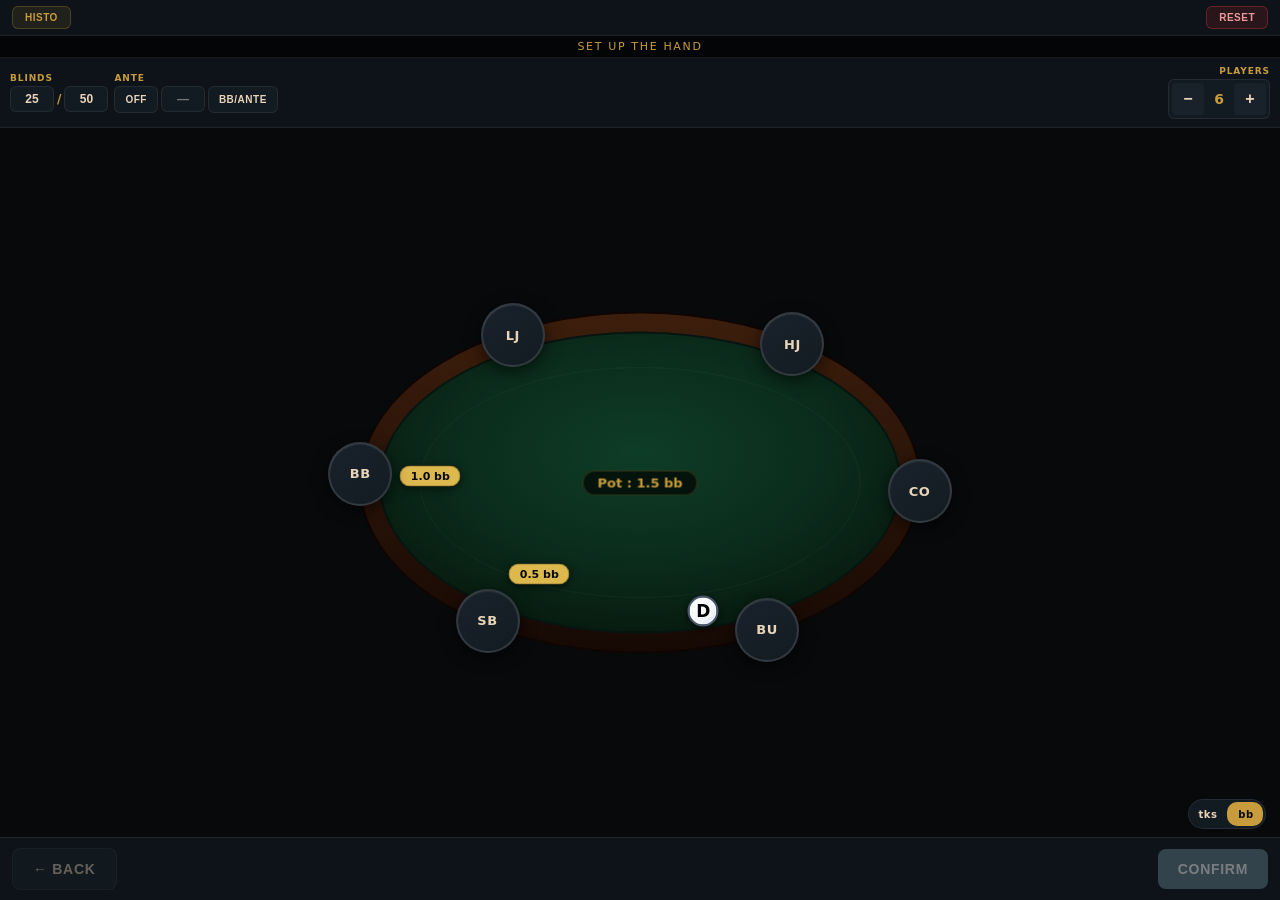
==== branches/dev-franck/index.html @ e8d6fadc "deploy: 389a6fb382a354440c0e75bbd21fff588b2b6031" ====
<!DOCTYPE html>
<html lang="fr">
<head>
<meta charset="UTF-8">
<meta name="viewport" content="width=device-width, initial-scale=1.0, maximum-scale=1.0, user-scalable=no">
<title>Poker Tracker V10.2</title>
<meta name="description" content="Poker Tracker — outil léger pour suivre une main de poker en direct (blinds, antes, actions, showdown).">
<meta name="theme-color" content="#07090b">
<link rel="stylesheet" href="assets/css/main.css">
<link rel="stylesheet" href="assets/css/layout.css">
<link rel="stylesheet" href="assets/css/buttons.css">
<link rel="stylesheet" href="assets/css/card.css">
<link rel="stylesheet" href="assets/css/form.css">
<link rel="stylesheet" href="assets/css/utils.css">
<link rel="stylesheet" href="assets/css/history.css">
</head>
<body>
<div id="app">
  <div class="top-bar">
    <button class="history-btn" id="history-btn">Histo</button>
    <button class="reset-btn" id="reset-btn">Reset</button>
  </div>

  <div class="step-indicator" id="step-indicator">Étape 1 — Configurer la table</div>

  <header class="header">
    <div class="header-left">
      <div class="blinds-block">
        <span class="label">Blinds</span>
        <div class="blinds-inputs">
          <input type="number" inputmode="numeric" class="blind-input" id="sb-input" value="25" min="0" aria-label="">
          <span class="slash">/</span>
          <input type="number" inputmode="numeric" class="blind-input" id="bb-input" value="50" min="1" aria-label="">
        </div>
      </div>
      <div class="ante-block">
        <span class="label">Ante</span>
        <div class="ante-inputs">
          <button class="toggle-pill" id="ante-toggle">OFF</button>
          <input type="number" inputmode="numeric" class="ante-input" id="ante-input" value="" placeholder="—" disabled aria-label="">
          <button class="toggle-pill" id="bbante-toggle">BB/Ante</button>
        </div>
      </div>
    </div>
    <div class="players-block">
      <span class="label">Players</span>
      <div class="player-count-control">
        <button class="pc-btn" id="pc-minus">−</button>
        <span class="pc-value" id="pc-value">6</span>
        <button class="pc-btn" id="pc-plus">+</button>
      </div>
    </div>
  </header>

  <div class="table-area" id="table-area">
    <svg class="table-svg" id="table-svg" viewBox="0 0 600 400" preserveAspectRatio="xMidYMid meet">
      <defs>
        <radialGradient id="feltGrad" cx="50%" cy="40%" r="60%">
          <stop offset="0%" stop-color="#0e3d26"/>
          <stop offset="60%" stop-color="#0b2c1c"/>
          <stop offset="100%" stop-color="#071c10"/>
        </radialGradient>
        <linearGradient id="railGrad" x1="0%" y1="0%" x2="0%" y2="100%">
          <stop offset="0%" stop-color="#3d1e0c"/>
          <stop offset="100%" stop-color="#160904"/>
        </linearGradient>
      </defs>
      <ellipse cx="300" cy="200" rx="280" ry="170" fill="url(#railGrad)" stroke="#0f0503" stroke-width="2"/>
      <ellipse cx="300" cy="200" rx="260" ry="150" fill="url(#feltGrad)" stroke="#061510" stroke-width="2"/>
      <ellipse cx="300" cy="200" rx="220" ry="115" fill="none" stroke="rgba(255,255,255,0.035)" stroke-width="1"/>
    </svg>
    <div id="seats-container"></div>
    <div class="center-info" id="center-info">
      <div class="pot-display" id="pot-display">Pot : 0</div>
      <div class="ante-display" id="ante-display" style="display:none;"></div>
      <div class="winner-display" id="winner-display" style="display:none;"></div>
      <div class="board" id="board" style="display:none;"></div>
    </div>
    <div id="action-panel-root"></div>

    <div class="unit-switch-wrap">
      <div class="unit-switch" id="unit-switch">
        <div class="unit-switch-thumb"></div>
        <div class="unit-switch-labels">
          <span>Tks</span>
          <span>bb</span>
        </div>
      </div>
    </div>
  </div>

  <div class="bottom-bar">
    <button class="btn btn-back-bottom" id="back-btn">← Retour</button>
    <button class="btn btn-primary" id="validate-setup-btn" disabled>Valider</button>
  </div>
</div>

<div id="modal-root"></div>

<script type="module" src="assets/js/main.js"></script>
</body>
</html>
---- branches/dev-franck/assets/css/main.css ----
/* main.css — Design system : tokens, reset, base */

* { box-sizing: border-box; margin: 0; padding: 0; -webkit-tap-highlight-color: transparent; }

:root {
  /* ── Palette ── */
  --gold:        #c89c3c;
  --gold-hi:     #ddb84e;
  --gold-bg:     rgba(200,156,60,0.11);
  --gold-border: rgba(200,156,60,0.26);
  --cream:       #e8d4b8;
  --ink:         #07090b;

  /* ── Surfaces (du plus sombre au plus clair) ── */
  --s0: #07090b;
  --s1: #0d1318;
  --s2: #131b22;
  --s3: #19222b;
  --s4: #1f2a34;

  /* ── Bordures ── */
  --b:  rgba(255,255,255,0.07);
  --bm: rgba(255,255,255,0.12);

  /* ── Tapis & rail ── */
  --felt-dark:  #071c10;
  --felt-mid:   #0b2c1c;
  --felt-light: #0e3d26;
  --rail:       #160904;
  --rail-light: #261208;

  /* ── Actions ── */
  --fold:  #d32f2f;
  --call:  #1565c0;
  --check: #2e7d32;
  --raise: #e65100;
  --allin: #b71c1c;

  /* ── Status ── */
  --win:  #43a047;
  --tie:  #fb8c00;
  --grey: #607d8b;

  /* ── Compat legacy ── */
  --red:        #d32f2f;
  --green:      #43a047;
  --yellow:     #fb8c00;
  --blue:       #1565c0;
  --blue-dark:  #1565c0;
}

html, body {
  height: 100%; width: 100%; overflow: hidden;
  font-family: -apple-system, BlinkMacSystemFont, "SF Pro Display", "Segoe UI", system-ui, sans-serif;
  background: var(--s0); color: var(--cream);
  user-select: none; -webkit-user-select: none;
}

#app {
  width: 100vw;
  height: 100vh;
  height: 100dvh;
  display: flex; flex-direction: column;
  background: var(--s0);
  position: relative;
}
---- branches/dev-franck/assets/css/layout.css ----
/* layout.css — Structure globale : header, table, sièges, pot, barre du bas */

/* ---------- STEP INDICATOR ---------- */
.step-indicator {
  text-align: center; font-size: 11px; color: var(--gold);
  text-transform: uppercase; letter-spacing: 0.15em;
  padding: 4px; background: rgba(0,0,0,0.4);
  border-bottom: 1px solid var(--b);
}

/* ---------- HEADER ---------- */
.header {
  display: flex; justify-content: space-between; align-items: center;
  padding: 8px 10px; gap: 6px;
  background: var(--s1);
  border-bottom: 1px solid var(--b); z-index: 10;
  flex-wrap: wrap;
}
.header-left {
  display: flex; align-items: center; gap: 6px;
  flex-wrap: wrap;
}
.blinds-block { display: flex; flex-direction: column; gap: 3px; }
.ante-block { display: flex; flex-direction: column; gap: 3px; }
.label {
  font-size: 9px; text-transform: uppercase; letter-spacing: 0.1em;
  color: var(--gold); font-weight: 600;
}
.blinds-inputs, .ante-inputs { display: flex; align-items: center; gap: 3px; }

.players-block { display: flex; flex-direction: column; gap: 3px; align-items: flex-end; }

@media (max-width: 430px) {
  .header { padding: 5px 8px; gap: 5px; flex-wrap: nowrap; }
  .header-left { gap: 5px; flex-wrap: nowrap; }
  .header .label { display: none; }
  .blinds-block, .ante-block, .players-block { gap: 0; }
  .blind-input, .ante-input { width: 36px; padding: 4px 2px; font-size: 11px; }
  .blinds-inputs, .ante-inputs { gap: 2px; }
  .toggle-pill { padding: 5px 5px; font-size: 9px; }
  .pc-btn { width: 28px; height: 28px; font-size: 14px; }
}
.player-count-control {
  display: flex; align-items: center; gap: 5px;
  background: var(--s2); border: 1px solid var(--b); border-radius: 6px; padding: 3px;
}
.pc-value { min-width: 20px; text-align: center; font-size: 14px; font-weight: 700; color: var(--gold); }

/* ---------- TABLE AREA ---------- */
.table-area {
  flex: 1; min-height: 0; position: relative;
  display: flex; align-items: center; justify-content: center;
  padding: 10px; overflow: hidden;
}
.table-svg { width: 100%; height: 100%; max-width: 600px; }

/* ---------- SIÈGES ---------- */
.seat {
  position: absolute; width: 64px; height: 64px;
  border-radius: 50%;
  background: linear-gradient(145deg, var(--s3) 0%, var(--s2) 100%);
  border: 2px solid var(--bm);
  display: flex; flex-direction: column; align-items: center; justify-content: center;
  color: var(--cream); font-size: 14px; font-weight: 800;
  cursor: pointer;
  transition: left 0.5s cubic-bezier(0.4,0,0.2,1), top 0.5s cubic-bezier(0.4,0,0.2,1),
              transform 0.3s cubic-bezier(0.4,0,0.2,1), background 0.3s, border-color 0.3s, box-shadow 0.3s;
  transform: translate(-50%, -50%);
  box-shadow: 0 4px 16px rgba(0,0,0,0.6), inset 0 1px 0 rgba(255,255,255,0.06);
  z-index: 2;
}
.seat-pos { font-size: 13px; letter-spacing: 0.05em; line-height: 1; }
.seat-stack { font-size: 9px; color: var(--gold); font-weight: 600; margin-top: 2px; line-height: 1; }
.seat-handvalue {
  position: absolute; bottom: -22px; left: 50%;
  transform: translateX(-50%);
  font-size: 9px; font-weight: 700; color: var(--cream);
  background: rgba(0,0,0,0.85); padding: 2px 6px; border-radius: 4px;
  white-space: nowrap; text-transform: uppercase; letter-spacing: 0.05em;
}

/* Chip de mise devant le siège */
.seat-bet-chip {
  position: absolute;
  font-size: 11px; font-weight: 800; color: var(--ink);
  background: var(--gold); padding: 3px 10px; border-radius: 12px;
  white-space: nowrap; box-shadow: 0 2px 8px rgba(0,0,0,0.6);
  transform: translate(-50%, -50%); border: 1px solid rgba(0,0,0,0.3);
}
.seat-bet-chip.is-blind { background: var(--gold-hi); }

.dealer-btn {
  position: absolute;
  width: 31px; height: 31px; border-radius: 50%;
  background: radial-gradient(circle at 30% 30%, #ffffff 0%, #f1f5f9 60%, #cbd5e1 100%);
  color: #000000; font-size: 17px; font-weight: 900;
  display: flex; align-items: center; justify-content: center;
  border: 2px solid #475569;
  box-shadow: 0 2px 6px rgba(0,0,0,0.7), inset 0 0 0 1px rgba(255,255,255,0.6);
  transform: translate(-50%, -50%); z-index: 3;
  pointer-events: none; letter-spacing: 0;
}

.seat-cards {
  position: absolute; top: -26px; left: 50%;
  transform: translateX(-50%); display: flex; gap: 3px;
}

/* États des sièges */
.seat.is-hero {
  border-color: var(--gold);
  background: linear-gradient(145deg, rgba(200,156,60,0.28) 0%, rgba(200,156,60,0.12) 100%);
  box-shadow: 0 0 20px rgba(200,156,60,0.45), 0 4px 16px rgba(0,0,0,0.6);
}
.seat.is-active-in-hand {
  border-color: rgba(255,255,255,0.35);
  background: linear-gradient(145deg, rgba(14,61,38,0.7) 0%, rgba(11,44,28,0.6) 100%);
}
.seat.is-folded { opacity: 0.28; filter: grayscale(0.8); }
.seat.is-out { opacity: 0.3; border-style: dashed; }
.seat.is-acting {
  transform: translate(-50%, -50%) scale(1.5); z-index: 6;
  border-color: var(--gold);
  box-shadow: 0 0 28px rgba(200,156,60,0.75);
}
.seat.is-allin {
  border-color: #ef4444;
  background: linear-gradient(145deg, #7f1d1d 0%, #450a0a 100%);
  box-shadow: 0 0 16px rgba(239,68,68,0.55);
}
.seat.is-winner {
  border-color: var(--win);
  background: linear-gradient(145deg, #166534 0%, #14532d 100%);
  transform: translate(-50%, -50%) scale(1.5);
  box-shadow: 0 0 28px rgba(67,160,71,0.7); z-index: 5;
}
.seat.is-tie {
  border-color: var(--tie);
  background: linear-gradient(145deg, #a16207 0%, #713f12 100%);
  transform: translate(-50%, -50%) scale(1.5);
  box-shadow: 0 0 24px rgba(251,140,0,0.65); z-index: 5;
}
.seat.is-loser {
  border-color: var(--fold);
  background: linear-gradient(145deg, #7f1d1d 0%, #450a0a 100%);
  opacity: 0.8;
}

/* ---------- POT & BOARD ---------- */
.center-info {
  position: absolute; top: 50%; left: 50%;
  transform: translate(-50%, -50%);
  display: flex; flex-direction: column; align-items: center; gap: 6px;
  z-index: 1; pointer-events: none;
}
.pot-display {
  background: rgba(0,0,0,0.65);
  backdrop-filter: blur(12px); -webkit-backdrop-filter: blur(12px);
  border: 1px solid var(--gold-border);
  border-radius: 14px; padding: 4px 14px;
  font-size: 13px; font-weight: 700; color: var(--gold);
  white-space: nowrap; text-align: center;
}
.ante-display {
  background: var(--gold); border: 1px solid rgba(0,0,0,0.3);
  border-radius: 12px; padding: 3px 10px;
  font-size: 11px; font-weight: 800; color: var(--ink);
  white-space: nowrap; text-align: center;
  box-shadow: 0 2px 8px rgba(0,0,0,0.5);
}
.winner-display {
  background: rgba(0,70,25,0.9);
  backdrop-filter: blur(8px); -webkit-backdrop-filter: blur(8px);
  border: 1px solid rgba(67,160,71,0.6);
  border-radius: 10px; padding: 3px 10px;
  font-size: 11px; font-weight: 700; color: #d4f4dd;
  white-space: nowrap; text-align: center; line-height: 1.3;
}
.winner-display.tie {
  background: rgba(100,65,0,0.9); border-color: rgba(251,140,0,0.6); color: #fef3c7;
}
.board { display: flex; gap: 6px; }

/* ---------- ACTION PANEL ---------- */
.action-panel {
  position: absolute;
  background: rgba(7,9,11,0.92);
  backdrop-filter: blur(16px); -webkit-backdrop-filter: blur(16px);
  border: 1.5px solid var(--gold-border);
  border-radius: 14px; padding: 10px; z-index: 8;
  box-shadow: 0 12px 32px rgba(0,0,0,0.75);
  display: flex; flex-direction: column; gap: 6px;
  min-width: 200px; max-width: 240px;
}
.action-panel-info {
  font-size: 11px; color: var(--cream); text-align: center;
  background: var(--gold-bg); border: 1px solid var(--gold-border);
  border-radius: 6px; padding: 5px 6px; line-height: 1.3;
}
.action-panel-info strong { color: var(--gold); }
.action-row-inline { display: grid; grid-template-columns: 1fr 1fr; gap: 5px; }
.action-row-inline.three { grid-template-columns: 1fr 1fr 1fr; }

/* ---------- SWITCH JETONS/BB ---------- */
.unit-switch-wrap {
  position: absolute; bottom: 8px; right: 14px;
  display: flex; align-items: center; gap: 6px; z-index: 5;
}
.unit-switch {
  position: relative; width: 78px; height: 30px;
  background: var(--s2); border: 1px solid var(--b);
  border-radius: 15px; cursor: pointer; overflow: hidden;
}
.unit-switch-thumb {
  position: absolute; top: 2px; left: 2px;
  width: 36px; height: 24px;
  background: var(--gold); border-radius: 10px;
  transition: left 0.25s cubic-bezier(0.4,0,0.2,1);
}
.unit-switch.bb .unit-switch-thumb { left: 38px; }
.unit-switch-labels {
  position: absolute; inset: 0;
  display: flex; align-items: center; justify-content: space-around;
  font-size: 10px; font-weight: 800;
  text-transform: lowercase; letter-spacing: 0.05em;
  pointer-events: none;
}
.unit-switch-labels span {
  width: 36px; text-align: center; color: var(--cream);
  transition: color 0.2s; z-index: 1;
}
.unit-switch:not(.bb) .unit-switch-labels span:first-child { color: var(--ink); }
.unit-switch.bb .unit-switch-labels span:last-child { color: var(--ink); }

/* ---------- BARRE DU HAUT ---------- */
.top-bar {
  display: flex; justify-content: space-between; align-items: center;
  padding: 6px 12px;
  background: var(--s1);
  border-bottom: 1px solid var(--b); z-index: 10;
}

/* ---------- BARRE DU BAS ---------- */
.bottom-bar {
  display: flex; justify-content: space-between; align-items: center;
  padding: 10px 12px;
  background: var(--s1);
  border-top: 1px solid var(--b); z-index: 10; gap: 8px;
}
---- branches/dev-franck/assets/css/buttons.css ----
/* buttons.css — Tous les styles de boutons */

/* ---------- BOUTONS GÉNÉRIQUES ---------- */
.btn {
  padding: 12px 20px; border-radius: 8px; border: none;
  font-size: 14px; font-weight: 700; cursor: pointer;
  text-transform: uppercase; letter-spacing: 0.05em;
  transition: all 0.15s;
}
.btn:active { transform: scale(0.97); }
.btn-primary {
  background: var(--call); color: white;
  box-shadow: 0 2px 10px rgba(21,101,192,0.4);
}
.btn-primary:active { background: #0d47a1; }
.btn-primary:disabled { background: var(--grey); opacity: 0.45; cursor: not-allowed; box-shadow: none; }
.btn-secondary { background: var(--s3); color: var(--cream); border: 1px solid var(--b); }
.btn-back-bottom { background: var(--s3); color: var(--cream); border: 1px solid var(--b); }
.btn-back-bottom:disabled { opacity: 0.4; cursor: not-allowed; }

/* ---------- TOGGLE PILL (ante / BB-ante) ---------- */
.toggle-pill {
  background: var(--s2); border: 1px solid var(--b);
  color: var(--cream); padding: 7px 10px; border-radius: 6px;
  font-size: 10px; font-weight: 700; text-transform: uppercase;
  letter-spacing: 0.05em; cursor: pointer;
  transition: background 0.15s, color 0.15s;
}
.toggle-pill.active { background: var(--gold); color: var(--ink); border-color: var(--gold); }

/* ---------- BOUTONS +/- JOUEURS ---------- */
.pc-btn {
  width: 32px; height: 32px; border-radius: 4px; border: none;
  background: var(--s3); color: var(--cream);
  font-size: 16px; font-weight: 700; cursor: pointer;
  transition: background 0.15s, color 0.15s;
}
.pc-btn:active { background: var(--gold); color: var(--ink); }

/* ---------- BOUTONS D'ACTION (panneau inline) ---------- */
.action-btn-inline {
  padding: 11px 5px; border-radius: 6px; border: 1.5px solid transparent;
  font-size: 11px; font-weight: 700; cursor: pointer;
  text-transform: uppercase; letter-spacing: 0.03em; transition: all 0.15s;
}
.action-fold  { background: rgba(211,47,47,0.18);  color: #ef9a9a; border-color: rgba(211,47,47,0.5);  }
.action-call  { background: rgba(21,101,192,0.18); color: #90caf9; border-color: rgba(21,101,192,0.5); }
.action-check { background: rgba(46,125,50,0.18);  color: #a5d6a7; border-color: rgba(46,125,50,0.5);  }
.action-raise { background: rgba(230,81,0,0.18);   color: #ffcc80; border-color: rgba(230,81,0,0.5);   }
.action-allin { background: rgba(183,28,28,0.25);  color: #ffcdd2; border-color: rgba(183,28,28,0.6);  }
.action-back-inline { background: var(--s3); color: var(--cream); border: 1px solid var(--b); }
.action-btn-inline:active { transform: scale(0.95); opacity: 0.85; }

/* ---------- BOUTON CONFIRMER RAISE ---------- */
.raise-confirm {
  padding: 7px; border-radius: 4px; border: none;
  background: var(--call); color: white; font-weight: 800;
  cursor: pointer; font-size: 12px; flex-shrink: 0;
  transition: opacity 0.15s;
}
.raise-confirm:disabled { opacity: 0.4; cursor: not-allowed; }

/* ---------- PRESETS RAISE (grille modale) ---------- */
.raise-presets-grid {
  display: grid; grid-template-columns: repeat(3, 1fr);
  gap: 6px; margin: 10px 0;
}
.raise-preset-btn {
  display: flex; flex-direction: column; align-items: center; justify-content: center;
  gap: 3px; padding: 10px 4px; min-height: 50px;
  border-radius: 8px; border: 1.5px solid rgba(230,81,0,0.35);
  background: rgba(230,81,0,0.10); color: #ffcc80;
  font-family: inherit; cursor: pointer;
  transition: background 0.15s, border-color 0.15s, color 0.15s;
}
.raise-preset-btn:active { transform: scale(0.96); }
.raise-preset-btn.active {
  background: rgba(230,81,0,0.32); border-color: var(--gold); color: var(--gold);
}
.preset-label { font-size: 11px; font-weight: 800; text-transform: uppercase; letter-spacing: 0.04em; }
.preset-amount { font-size: 9px; font-weight: 600; opacity: 0.75; }

/* ---------- BOUTONS TOP-BAR ---------- */
.reset-btn {
  background: rgba(211,47,47,0.14); color: #ef9a9a;
  border: 1px solid rgba(211,47,47,0.4); border-radius: 6px;
  padding: 5px 12px; font-size: 10px; font-weight: 700;
  cursor: pointer; text-transform: uppercase; letter-spacing: 0.05em;
  transition: background 0.15s;
}
.reset-btn:active { background: rgba(211,47,47,0.32); }

.history-btn {
  background: var(--gold-bg); color: var(--gold);
  border: 1px solid var(--gold-border); border-radius: 6px;
  padding: 5px 12px; font-size: 10px; font-weight: 700;
  cursor: pointer; text-transform: uppercase; letter-spacing: 0.05em;
  transition: background 0.15s;
}
.history-btn:active { background: rgba(200,156,60,0.22); }
---- branches/dev-franck/assets/css/card.css ----
/* card.css — Cartes de poker : mini-cartes, board, picker, historique */

/* ---------- COULEURS (4-color deck) ---------- */
/* Pique: bleu-noir | Cœur: rouge | Carreau: bleu vif | Trèfle: vert */

/* ---------- MINI-CARTES (sur les sièges) ---------- */
.mini-card {
  width: 27px; height: 36px; border-radius: 3px;
  background: var(--cream); color: var(--ink);
  font-size: 15px; font-weight: 800;
  display: flex; align-items: center; justify-content: center;
  box-shadow: 0 2px 4px rgba(0,0,0,0.5);
  position: relative; overflow: hidden;
}
.mini-card.red { color: var(--red); }
.mini-card.suit-s { background: #0f172a; color: #e2e8f0; }
.mini-card.suit-h { background: #c62828; color: #ffffff; }
.mini-card.suit-d { background: #1565c0; color: #ffffff; }
.mini-card.suit-c { background: #1b5e20; color: #ffffff; }
.mini-card .card-rank { font-size: 17px; font-weight: 900; line-height: 1; }
.mini-card .card-sym-tl,
.mini-card .card-sym-br {
  position: absolute; font-size: 9px; font-weight: 700;
  color: rgba(255,255,255,0.85); line-height: 1;
}
.mini-card .card-sym-tl { top: 2px; left: 3px; }
.mini-card .card-sym-br { bottom: 2px; right: 3px; transform: rotate(180deg); }

/* ---------- CARTES DU BOARD ---------- */
.board-card {
  width: 45px; height: 63px; border-radius: 6px;
  background: var(--cream); color: var(--ink);
  font-size: 22px; font-weight: 800;
  display: flex; align-items: center; justify-content: center;
  box-shadow: 0 4px 12px rgba(0,0,0,0.5);
  border: 1px solid #999; position: relative; overflow: hidden;
}
.board-card.red { color: var(--red); }
.board-card.suit-s { background: #0f172a; color: #e2e8f0; border-color: #1e293b; }
.board-card.suit-h { background: #c62828; color: #ffffff; border-color: #b71c1c; }
.board-card.suit-d { background: #1565c0; color: #ffffff; border-color: #0d47a1; }
.board-card.suit-c { background: #1b5e20; color: #ffffff; border-color: #145214; }
.board-card .card-rank { font-size: 28px; font-weight: 900; line-height: 1; }
.board-card .card-sym-tl,
.board-card .card-sym-br {
  position: absolute; font-size: 12px; font-weight: 700;
  color: rgba(255,255,255,0.9); line-height: 1;
}
.board-card .card-sym-tl { top: 4px; left: 5px; }
.board-card .card-sym-br { bottom: 4px; right: 5px; transform: rotate(180deg); }
.board-card.empty {
  background: transparent; border: 1px dashed rgba(232,212,184,0.15); box-shadow: none;
}

/* ---------- SÉLECTEUR DE CARTES (modal) ---------- */
.card-picker { display: flex; flex-direction: column; gap: 6px; margin: 12px 0; }
.suit-row {
  display: grid; grid-template-columns: 32px repeat(13, 1fr);
  gap: 4px; align-items: center;
}
.suit-label { font-size: 26px; text-align: center; font-weight: 800; }
.suit-label.suit-s { color: #94a3b8; }
.suit-label.suit-h { color: #ef5350; }
.suit-label.suit-d { color: #42a5f5; }
.suit-label.suit-c { color: #66bb6a; }
.card-cell {
  aspect-ratio: 0.75; background: var(--cream); color: var(--ink);
  border: 1px solid #aaa; border-radius: 4px;
  font-size: 16px; font-weight: 800; cursor: pointer;
  display: flex; align-items: center; justify-content: center;
  overflow: hidden; transition: all 0.1s;
}
.card-cell.suit-s { background: #0f172a; color: #e2e8f0; border-color: #1e293b; }
.card-cell.suit-h { background: #c62828; color: #ffffff; border-color: #b71c1c; }
.card-cell.suit-d { background: #1565c0; color: #ffffff; border-color: #0d47a1; }
.card-cell.suit-c { background: #1b5e20; color: #ffffff; border-color: #145214; }
.card-cell.selected {
  background: var(--gold) !important; color: var(--ink) !important;
  transform: scale(0.92); border-color: var(--ink) !important;
  box-shadow: 0 0 0 2px var(--gold);
}
.card-cell.disabled { opacity: 0.22; cursor: not-allowed; }
.card-cell:active:not(.disabled) { transform: scale(0.92); }
.card-picker-status {
  text-align: center; font-size: 13px; color: var(--gold);
  margin-bottom: 8px; min-height: 18px;
}

@media (max-width: 430px) {
  .suit-row { grid-template-columns: 20px repeat(13, 1fr); gap: 2px; }
  .suit-label { font-size: 14px; }
  .card-picker { gap: 3px; margin: 8px 0; }
  .card-cell { font-size: 11px; }
}

/* ---------- CARTES MINIATURES (historique) ---------- */
.history-card {
  width: 22px; height: 30px; border-radius: 3px;
  font-size: 12px; font-weight: 900; line-height: 1;
  display: flex; align-items: center; justify-content: center;
  box-shadow: 0 1px 3px rgba(0,0,0,0.5);
}
.history-card.suit-s { background: #0f172a; color: #e2e8f0; }
.history-card.suit-h { background: #c62828; color: #ffffff; }
.history-card.suit-d { background: #1565c0; color: #ffffff; }
.history-card.suit-c { background: #1b5e20; color: #ffffff; }
---- branches/dev-franck/assets/css/form.css ----
/* form.css — Inputs, sliders et contrôles de saisie */

/* ---------- INPUTS BLINDS / ANTE ---------- */
.blind-input, .ante-input {
  width: 44px; padding: 5px 3px; border-radius: 6px;
  border: 1px solid var(--b); background: var(--s2); color: var(--cream);
  text-align: center; font-size: 12px; font-weight: 600;
  transition: border-color 0.15s;
}
.blind-input:focus, .ante-input:focus { outline: none; border-color: var(--gold); }
.slash { color: var(--gold); font-weight: 700; font-size: 12px; }

/* Masquer les flèches spinner */
input[type=number]::-webkit-outer-spin-button,
input[type=number]::-webkit-inner-spin-button { -webkit-appearance: none; margin: 0; }
input[type=number] { -moz-appearance: textfield; appearance: textfield; }

/* ---------- INPUT STACK (modal joueur) ---------- */
.stack-input-wrap { display: flex; gap: 8px; align-items: stretch; margin-bottom: 12px; }
.stack-input {
  flex: 1; min-width: 0; padding: 14px; border-radius: 8px;
  border: 1px solid var(--b); background: var(--s1); color: var(--cream);
  font-size: 18px; font-weight: 700; text-align: center;
  transition: border-color 0.15s;
}
.stack-input:focus { outline: none; border-color: var(--gold); }
.stack-input-wrap .unit-toggle-mini { align-self: stretch; }
.stack-input-wrap .unit-toggle-mini button { flex: 1; height: 100%; }

@media (max-width: 430px) {
  .stack-input { padding: 10px; font-size: 16px; }
}

/* ---------- RAISE INLINE ---------- */
.raise-inline-row {
  display: flex; gap: 4px; align-items: center;
  background: rgba(230,81,0,0.1); border: 1px solid rgba(230,81,0,0.35);
  border-radius: 6px; padding: 5px;
}
.raise-input-inline {
  flex: 1; min-width: 0; padding: 7px 5px;
  border-radius: 4px; border: 1px solid var(--b);
  background: var(--s1); color: var(--cream);
  font-size: 13px; font-weight: 700; text-align: center;
  transition: border-color 0.15s;
}
.raise-input-inline:focus { outline: none; border-color: var(--gold); }

/* ---------- TOGGLE UNITÉ (J / BB) ---------- */
.unit-toggle-mini {
  display: flex; border: 1px solid var(--b); border-radius: 4px;
  overflow: hidden; flex-shrink: 0;
}
.unit-toggle-mini button {
  background: var(--s1); color: var(--cream); border: none;
  padding: 7px 8px; font-weight: 700; cursor: pointer; font-size: 10px;
  transition: background 0.15s, color 0.15s;
}
.unit-toggle-mini button.active { background: var(--gold); color: var(--ink); }

/* ---------- MESSAGE D'ERREUR RAISE ---------- */
.raise-error {
  background: rgba(183,28,28,0.2); border: 1px solid rgba(183,28,28,0.5);
  color: #ffcdd2; border-radius: 6px; padding: 5px 8px;
  font-size: 11px; font-weight: 600; text-align: center; line-height: 1.3;
}
.raise-error strong { color: #fff; }

/* ---------- SLIDER % POT ---------- */
.pot-slider-wrap {
  display: flex; flex-direction: column; gap: 3px;
  background: rgba(230,81,0,0.08); border: 1px solid rgba(230,81,0,0.3);
  border-radius: 6px; padding: 6px 8px; margin-top: -2px;
}
.pot-slider-header {
  display: flex; justify-content: space-between; align-items: center;
  font-size: 9px; font-weight: 700; color: var(--gold);
  text-transform: uppercase; letter-spacing: 0.05em;
}
.pot-slider-value { color: var(--cream); font-size: 10px; }
.pot-slider {
  -webkit-appearance: none; appearance: none;
  width: 100%; height: 18px; background: transparent;
  cursor: pointer; outline: none;
}
.pot-slider::-webkit-slider-runnable-track {
  height: 4px; border-radius: 2px;
  background: linear-gradient(90deg, var(--s3) 0%, var(--gold) 50%, var(--fold) 100%);
}
.pot-slider::-moz-range-track {
  height: 4px; border-radius: 2px;
  background: linear-gradient(90deg, var(--s3) 0%, var(--gold) 50%, var(--fold) 100%);
}
.pot-slider::-webkit-slider-thumb {
  -webkit-appearance: none; appearance: none;
  width: 16px; height: 16px; border-radius: 50%;
  background: var(--gold); border: 2px solid var(--ink);
  margin-top: -6px; cursor: pointer;
  box-shadow: 0 1px 4px rgba(0,0,0,0.5);
}
.pot-slider::-moz-range-thumb {
  width: 16px; height: 16px; border-radius: 50%;
  background: var(--gold); border: 2px solid var(--ink); cursor: pointer;
}
.pot-slider-presets {
  display: grid; grid-template-columns: repeat(5, 1fr); gap: 3px;
}

/* ---------- ALL-IN INLINE ---------- */
.allin-inline-row {
  display: flex; gap: 4px; align-items: center;
  background: rgba(183,28,28,0.15); border: 1px solid rgba(183,28,28,0.45);
  border-radius: 6px; padding: 5px;
}
---- branches/dev-franck/assets/css/utils.css ----
/* utils.css — Système de modales réutilisables */

/* ---------- OVERLAY ---------- */
.overlay {
  position: fixed; inset: 0;
  background: rgba(0,0,0,0.82); backdrop-filter: blur(10px); -webkit-backdrop-filter: blur(10px);
  z-index: 100;
  display: flex; align-items: center; justify-content: center;
  padding: 16px; animation: fadeIn 0.18s ease;
}
@keyframes fadeIn { from { opacity: 0; } to { opacity: 1; } }

@media (max-width: 430px) {
  .overlay { padding: 8px; }
  .modal { padding: 14px; }
}

/* ---------- MODALE ---------- */
.modal {
  background: var(--s2);
  border: 1px solid var(--bm); border-radius: 16px; padding: 20px;
  max-width: 560px; width: 100%; max-height: 90vh; overflow-y: auto;
  box-shadow: 0 24px 64px rgba(0,0,0,0.8), 0 0 0 1px var(--b);
}
.modal-title {
  font-size: 18px; font-weight: 800; color: var(--gold);
  margin-bottom: 4px; text-align: center;
  text-transform: uppercase; letter-spacing: 0.06em;
}
.modal-subtitle {
  font-size: 13px; color: var(--cream); opacity: 0.65;
  text-align: center; margin-bottom: 16px;
}
.modal-actions {
  display: flex; gap: 8px; margin-top: 16px; justify-content: space-between;
}
.modal-actions .btn { flex: 1; }

/* ---------- LIGNE D'ACTIONS EN MODAL ---------- */
.modal-action-row { display: flex; gap: 6px; margin: 12px 0; }
.modal-action-row .action-btn {
  flex: 1; min-width: 80px; padding: 14px 8px;
  border-radius: 8px; border: 2px solid transparent;
  font-size: 14px; font-weight: 700; cursor: pointer;
  text-transform: uppercase; transition: all 0.15s;
}
.modal-action-row .action-btn:active { transform: scale(0.97); }
.modal-action-row .action-btn.selected {
  border-color: var(--gold); box-shadow: 0 0 14px rgba(200,156,60,0.45);
}
---- branches/dev-franck/assets/css/history.css ----
/* history.css — Styles de l'onglet Historique et toast de sauvegarde */

/* ---------- LIGNE PSEUDO ---------- */
.history-pseudo-row {
  display: flex; align-items: center; gap: 8px;
  width: 100%; background: var(--gold-bg);
  border: 1px solid var(--gold-border); border-radius: 8px;
  padding: 8px 12px; margin-bottom: 10px; cursor: pointer;
  text-align: left; transition: background 0.15s;
}
.history-pseudo-row:active { background: rgba(200,156,60,0.2); }
@keyframes pseudoPulse {
  0%, 100% { background: var(--gold-bg); border-color: var(--gold-border); }
  50%       { background: rgba(200,156,60,0.3); border-color: rgba(200,156,60,0.75); }
}
.history-pseudo-row--pulse { animation: pseudoPulse 0.4s ease 2; }
.history-pseudo-label {
  font-size: 10px; font-weight: 700; text-transform: uppercase;
  letter-spacing: 0.08em; color: var(--gold); flex-shrink: 0;
}
.history-pseudo-value {
  flex: 1; font-size: 13px; font-weight: 600; color: var(--cream);
}
.history-pseudo-empty { color: rgba(232,212,184,0.35); font-style: italic; font-weight: 400; }
.history-pseudo-icon {
  font-size: 12px; color: rgba(232,212,184,0.35); flex-shrink: 0;
}

/* ---------- TOOLBAR (export / import) ---------- */
.hist-btn--blocked { opacity: 0.4; cursor: not-allowed; }
.history-toolbar { display: flex; gap: 8px; margin: 8px 0 12px; }
.history-toolbar .hist-btn { flex: 1; padding: 10px; font-size: 12px; text-align: center; }
.history-import-label { cursor: pointer; }

/* ---------- LISTE DES MAINS ---------- */
.history-list {
  display: flex; flex-direction: column; gap: 8px;
  max-height: 52vh; overflow-y: auto; padding-right: 2px;
  scrollbar-width: none;
}
.history-list::-webkit-scrollbar { display: none; }
.history-empty {
  text-align: center; color: var(--cream); opacity: 0.45;
  font-size: 13px; padding: 32px 0; line-height: 1.6;
}

/* ---------- ÉLÉMENT DE LISTE ---------- */
.history-item {
  background: var(--s2);
  border: 1px solid var(--b);
  border-left: 3px solid var(--gold);
  border-radius: 10px; padding: 10px 12px;
  display: flex; flex-direction: column; gap: 7px;
  transition: border-color 0.15s;
}
.history-item--win        { border-left-color: var(--win); }
.history-item--tie        { border-left-color: var(--tie); }
.history-item--lose       { border-left-color: var(--fold); }
.history-item--incomplete { border-left-color: var(--grey); }

.history-item-header {
  display: flex; justify-content: space-between; align-items: center; gap: 8px;
}
.history-meta { display: flex; align-items: center; gap: 6px; flex-wrap: wrap; }
.history-date { font-size: 10px; font-weight: 600; color: rgba(232,212,184,0.45); }
.history-blinds {
  font-size: 10px; font-weight: 700; color: var(--gold);
  background: var(--gold-bg); border: 1px solid var(--gold-border);
  border-radius: 4px; padding: 2px 6px;
}
.history-delete-btn {
  background: none; border: 1px solid transparent; border-radius: 6px;
  color: rgba(232,212,184,0.28); font-size: 13px; cursor: pointer;
  padding: 4px 8px; flex-shrink: 0; line-height: 1; transition: all 0.15s;
}
.history-delete-btn:active {
  background: rgba(211,47,47,0.2); color: #ef9a9a; border-color: rgba(211,47,47,0.5);
}

.history-summary {
  font-size: 13px; font-weight: 600; color: var(--cream); line-height: 1.3;
}

/* ---------- CARTES EN APERÇU ---------- */
.history-cards-row { display: flex; gap: 8px; align-items: center; flex-wrap: wrap; }
.history-card-group { display: flex; gap: 3px; }
.history-board-group { border-left: 1px solid var(--b); padding-left: 8px; }

/* ---------- STREETS PAR MAIN ---------- */
.hs-streets {
  display: flex; flex-direction: column; gap: 4px;
  background: var(--s1); border-radius: 6px; padding: 6px 8px;
  border: 1px solid var(--b);
}
.hs-street {
  display: flex; align-items: baseline; flex-wrap: wrap;
  gap: 5px; line-height: 1.4; font-size: 11px;
}
.hs-label {
  font-size: 9px; font-weight: 800; letter-spacing: 0.06em;
  color: var(--ink); background: var(--gold);
  border-radius: 3px; padding: 1px 5px;
  text-transform: uppercase; flex-shrink: 0;
}
.hs-cards { display: flex; gap: 2px; flex-shrink: 0; align-items: center; }
.hs-actions { color: rgba(255,255,255,0.55); word-break: break-word; }
.hs-fold { opacity: 0.38; }

/* ---------- TOGGLE UNITÉ (Tks / BB) ---------- */
.history-unit-toggle {
  display: flex; gap: 4px;
}
.history-unit-btn {
  background: var(--s3); border: 1px solid var(--b);
  color: rgba(232,212,184,0.45); padding: 6px 12px; border-radius: 6px;
  font-size: 11px; font-weight: 700; text-transform: uppercase;
  letter-spacing: 0.06em; cursor: pointer;
  transition: background 0.15s, color 0.15s, border-color 0.15s;
}
.history-unit-btn.active {
  background: var(--gold); color: var(--ink); border-color: var(--gold);
}
.history-unit-btn:not(.active):active {
  background: var(--s4); color: var(--cream);
}

/* ---------- TOAST DE SAUVEGARDE ---------- */
.toast {
  position: fixed; bottom: 80px; left: 50%;
  transform: translateX(-50%) translateY(10px);
  background: rgba(46,125,50,0.95); color: white;
  padding: 7px 16px; border-radius: 20px;
  font-size: 12px; font-weight: 700; letter-spacing: 0.05em;
  z-index: 500; opacity: 0; pointer-events: none;
  transition: opacity 0.3s, transform 0.3s; white-space: nowrap;
  backdrop-filter: blur(8px); -webkit-backdrop-filter: blur(8px);
  box-shadow: 0 4px 16px rgba(0,0,0,0.5);
}
.toast.visible { opacity: 1; transform: translateX(-50%) translateY(0); }
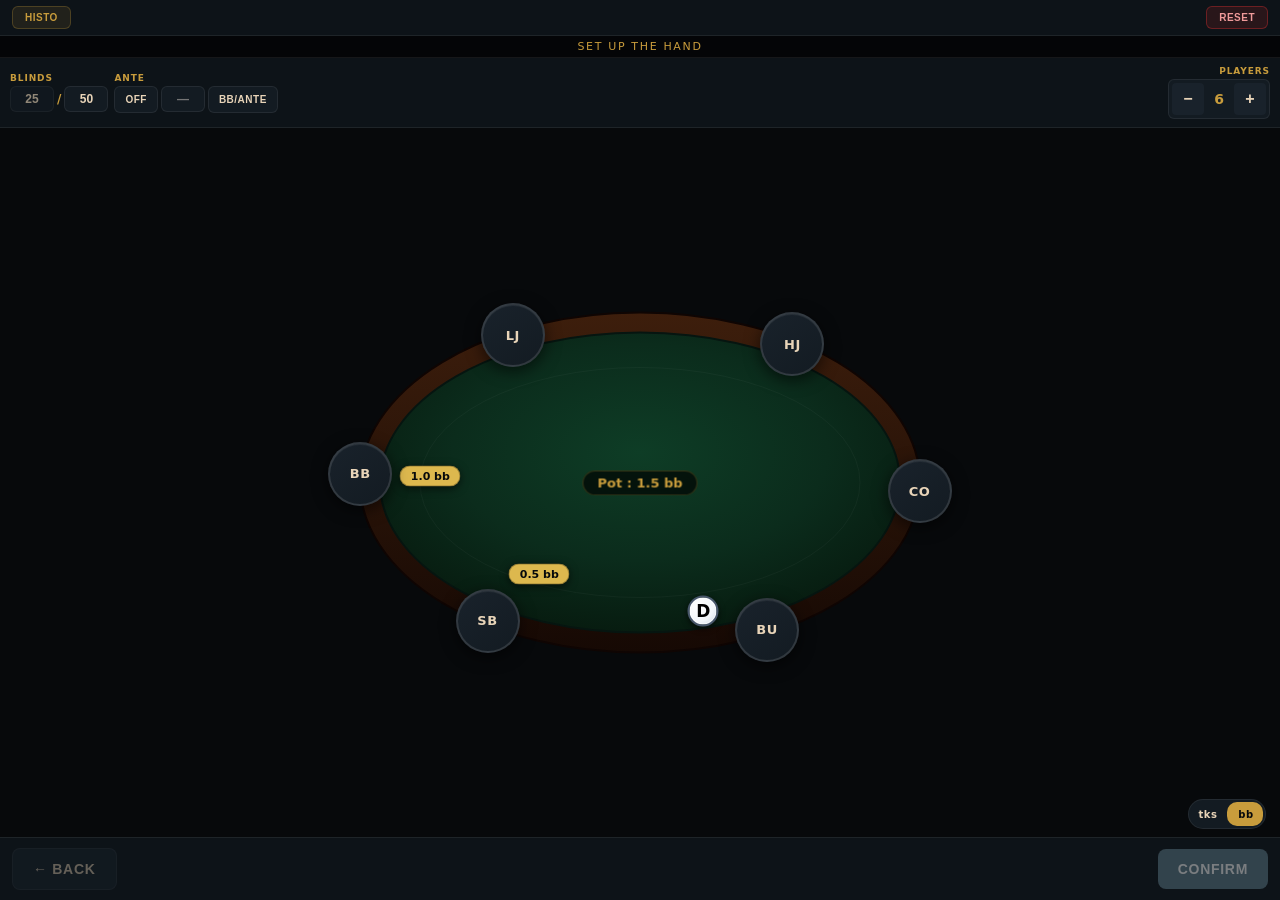
==== commit 5545a2c8: "deploy: 1aa434a9aafa96050bfa5da5eb4e4e326ad8f119" ====
--- a/branches/dev-franck/index.html
+++ b/branches/dev-franck/index.html
@@ -28,9 +28,9 @@
       <div class="blinds-block">
         <span class="label">Blinds</span>
         <div class="blinds-inputs">
-          <input type="number" inputmode="numeric" class="blind-input" id="sb-input" value="25" min="0" aria-label="">
+          <input type="number" inputmode="numeric" class="blind-input" id="sb-input" value="25" min="0" aria-label="" readonly tabindex="-1">
           <span class="slash">/</span>
-          <input type="number" inputmode="numeric" class="blind-input" id="bb-input" value="50" min="1" aria-label="">
+          <input type="number" inputmode="none" class="blind-input" id="bb-input" value="50" min="1" aria-label="" readonly>
         </div>
       </div>
       <div class="ante-block">
--- a/branches/dev-franck/assets/css/layout.css
+++ b/branches/dev-franck/assets/css/layout.css
@@ -51,6 +51,17 @@
   flex: 1; min-height: 0; position: relative;
   display: flex; align-items: center; justify-content: center;
   padding: 10px; overflow: hidden;
+}
+.table-tags {
+  position: absolute; top: 8px; right: 10px;
+  display: flex; gap: 4px; z-index: 5;
+  pointer-events: none;
+}
+.table-tags .is-clickable {
+  pointer-events: auto; cursor: pointer;
+}
+.table-tags .is-clickable:active {
+  filter: brightness(1.15);
 }
 .table-svg { width: 100%; height: 100%; max-width: 600px; }
 
--- a/branches/dev-franck/assets/css/buttons.css
+++ b/branches/dev-franck/assets/css/buttons.css
@@ -60,25 +60,22 @@
 }
 .raise-confirm:disabled { opacity: 0.4; cursor: not-allowed; }
 
-/* ---------- PRESETS RAISE (grille modale) ---------- */
-.raise-presets-grid {
-  display: grid; grid-template-columns: repeat(3, 1fr);
-  gap: 6px; margin: 10px 0;
+
+/* ---------- PRESETS JAUGE ---------- */
+.gauge-presets {
+  display: flex; gap: 6px; margin-bottom: 8px;
 }
-.raise-preset-btn {
-  display: flex; flex-direction: column; align-items: center; justify-content: center;
-  gap: 3px; padding: 10px 4px; min-height: 50px;
-  border-radius: 8px; border: 1.5px solid rgba(230,81,0,0.35);
-  background: rgba(230,81,0,0.10); color: #ffcc80;
-  font-family: inherit; cursor: pointer;
-  transition: background 0.15s, border-color 0.15s, color 0.15s;
+.gauge-preset-btn {
+  flex: 1; padding: 8px 2px; border-radius: 6px;
+  background: var(--s2); color: var(--cream);
+  border: 1px solid var(--b); font-size: 10px; font-weight: 800;
+  font-family: inherit; cursor: pointer; text-align: center;
+  transition: background 0.15s, color 0.15s, border-color 0.15s;
 }
-.raise-preset-btn:active { transform: scale(0.96); }
-.raise-preset-btn.active {
-  background: rgba(230,81,0,0.32); border-color: var(--gold); color: var(--gold);
-}
-.preset-label { font-size: 11px; font-weight: 800; text-transform: uppercase; letter-spacing: 0.04em; }
-.preset-amount { font-size: 9px; font-weight: 600; opacity: 0.75; }
+.gauge-preset-btn:active { transform: scale(0.96); }
+.gauge-preset-btn.active { background: rgba(230,81,0,0.25); color: #ffcc80; border-color: rgba(230,81,0,0.5); }
+.gauge-preset-allin { background: rgba(183,28,28,0.15); color: #fca5a5; border-color: rgba(183,28,28,0.4); }
+.gauge-preset-allin.active { background: rgba(183,28,28,0.4); color: #fff; border-color: #b91c1c; }
 
 /* ---------- BOUTONS TOP-BAR ---------- */
 .reset-btn {
--- a/branches/dev-franck/assets/css/form.css
+++ b/branches/dev-franck/assets/css/form.css
@@ -8,6 +8,8 @@
   transition: border-color 0.15s;
 }
 .blind-input:focus, .ante-input:focus { outline: none; border-color: var(--gold); }
+#sb-input { pointer-events: none; opacity: 0.6; }
+#bb-input { cursor: pointer; }
 .slash { color: var(--gold); font-weight: 700; font-size: 12px; }
 
 /* Masquer les flèches spinner */
@@ -106,6 +108,38 @@
   display: grid; grid-template-columns: repeat(5, 1fr); gap: 3px;
 }
 
+/* ---------- JAUGE RAISE ---------- */
+.raise-gauge-wrap {
+  margin: 8px 0 4px;
+}
+.raise-gauge-val {
+  text-align: center; font-size: 20px; font-weight: 800;
+  color: var(--gold); letter-spacing: 0.02em; margin-bottom: 6px;
+}
+.raise-gauge {
+  -webkit-appearance: none; appearance: none;
+  width: 100%; height: 18px; background: transparent; cursor: pointer; outline: none;
+}
+.raise-gauge::-webkit-slider-runnable-track {
+  height: 6px; border-radius: 3px;
+  background: linear-gradient(90deg, var(--s3) 0%, rgba(230,81,0,0.6) 60%, #b91c1c 100%);
+}
+.raise-gauge::-moz-range-track {
+  height: 6px; border-radius: 3px;
+  background: linear-gradient(90deg, var(--s3) 0%, rgba(230,81,0,0.6) 60%, #b91c1c 100%);
+}
+.raise-gauge::-webkit-slider-thumb {
+  -webkit-appearance: none; appearance: none;
+  width: 22px; height: 22px; border-radius: 50%;
+  background: var(--gold); border: 3px solid var(--ink);
+  margin-top: -8px; cursor: pointer;
+  box-shadow: 0 2px 8px rgba(0,0,0,0.5);
+}
+.raise-gauge::-moz-range-thumb {
+  width: 22px; height: 22px; border-radius: 50%;
+  background: var(--gold); border: 3px solid var(--ink); cursor: pointer;
+}
+
 /* ---------- ALL-IN INLINE ---------- */
 .allin-inline-row {
   display: flex; gap: 4px; align-items: center;
--- a/branches/dev-franck/assets/css/utils.css
+++ b/branches/dev-franck/assets/css/utils.css
@@ -27,6 +27,32 @@
   margin-bottom: 4px; text-align: center;
   text-transform: uppercase; letter-spacing: 0.06em;
 }
+.modal-title-row {
+  display: flex;
+  justify-content: space-between;
+  gap: 10px;
+  margin-bottom: 16px;
+}
+.modal-title-stack {
+  min-width: 0;
+  display: flex;
+  flex-direction: column;
+  gap: 2px;
+}
+.modal-title-row .modal-title { margin-bottom: 0; }
+.modal-title-row .modal-subtitle { margin-bottom: 0; }
+.modal-pot-tag {
+  display: inline-flex; align-items: center;
+  font-size: 11px; font-weight: 700;
+  color: var(--gold);
+  background: var(--gold-bg);
+  border: 1px solid var(--gold-border);
+  border-radius: 6px;
+  padding: 3px 8px;
+  letter-spacing: 0.04em;
+  white-space: nowrap;
+  flex-shrink: 0;
+}
 .modal-subtitle {
   font-size: 13px; color: var(--cream); opacity: 0.65;
   text-align: center; margin-bottom: 16px;
--- a/branches/dev-franck/assets/css/history.css
+++ b/branches/dev-franck/assets/css/history.css
@@ -1,29 +1,51 @@
 /* history.css — Styles de l'onglet Historique et toast de sauvegarde */
 
-/* ---------- LIGNE PSEUDO ---------- */
-.history-pseudo-row {
-  display: flex; align-items: center; gap: 8px;
+/* ---------- LIGNE SESSION (Pseudo / Tournoi / Date) ---------- */
+.history-row {
+  display: flex; align-items: stretch; gap: 8px;
   width: 100%; background: var(--gold-bg);
   border: 1px solid var(--gold-border); border-radius: 8px;
   padding: 8px 12px; margin-bottom: 10px; cursor: pointer;
   text-align: left; transition: background 0.15s;
 }
-.history-pseudo-row:active { background: rgba(200,156,60,0.2); }
+.history-row:active { background: rgba(200,156,60,0.2); }
 @keyframes pseudoPulse {
   0%, 100% { background: var(--gold-bg); border-color: var(--gold-border); }
   50%       { background: rgba(200,156,60,0.3); border-color: rgba(200,156,60,0.75); }
 }
-.history-pseudo-row--pulse { animation: pseudoPulse 0.4s ease 2; }
-.history-pseudo-label {
-  font-size: 10px; font-weight: 700; text-transform: uppercase;
-  letter-spacing: 0.08em; color: var(--gold); flex-shrink: 0;
-}
-.history-pseudo-value {
-  flex: 1; font-size: 13px; font-weight: 600; color: var(--cream);
-}
-.history-pseudo-empty { color: rgba(232,212,184,0.35); font-style: italic; font-weight: 400; }
-.history-pseudo-icon {
-  font-size: 12px; color: rgba(232,212,184,0.35); flex-shrink: 0;
+.history-row--pulse { animation: pseudoPulse 0.4s ease 2; }
+.history-row-cell {
+  display: flex; flex-direction: column; gap: 2px;
+  flex: 1; min-width: 0;
+  padding-right: 8px;
+  border-right: 1px solid rgba(200,156,60,0.18);
+}
+.history-row-cell:last-of-type { border-right: none; padding-right: 0; }
+.history-row-label {
+  font-size: 9px; font-weight: 700; text-transform: uppercase;
+  letter-spacing: 0.08em; color: var(--gold);
+}
+.history-row-value {
+  font-size: 13px; font-weight: 600; color: var(--cream);
+  overflow: hidden; text-overflow: ellipsis; white-space: nowrap;
+}
+.history-row-empty { color: rgba(232,212,184,0.35); font-style: italic; font-weight: 400; }
+.history-row-icon {
+  font-size: 12px; color: rgba(232,212,184,0.35);
+  flex-shrink: 0; align-self: center;
+}
+.history-field-label {
+  display: block; font-size: 10px; font-weight: 700;
+  text-transform: uppercase; letter-spacing: 0.08em;
+  color: var(--gold); margin: 10px 0 4px;
+}
+.confirm-row {
+  display: flex; gap: 10px; margin-bottom: 6px;
+}
+.confirm-field { flex: 1; min-width: 0; }
+.confirm-field .stack-input { width: 100%; box-sizing: border-box; }
+.history-tags--center {
+  justify-content: center; margin: 14px 0 6px;
 }
 
 /* ---------- TOOLBAR (export / import) ---------- */
@@ -31,6 +53,52 @@
 .history-toolbar { display: flex; gap: 8px; margin: 8px 0 12px; }
 .history-toolbar .hist-btn { flex: 1; padding: 10px; font-size: 12px; text-align: center; }
 .history-import-label { cursor: pointer; }
+
+/* ---------- FILTRES ---------- */
+.history-filters {
+  display: flex; gap: 8px; align-items: center;
+  margin: 0 0 10px;
+}
+.history-filter-select {
+  flex: 1; min-width: 0;
+  background: black;
+  color: var(--cream);
+  border-radius: 6px;
+  padding: 6px 8px; font-size: 12px;
+  cursor: pointer;
+}
+.history-filter-select:focus { outline: 1px solid var(--gold); }
+.history-filter-clear {
+  flex-shrink: 0;
+  width: 28px; height: 28px;
+  border-radius: 6px;
+  background: rgba(232,212,184,0.06);
+  color: rgba(232,212,184,0.7);
+  border: 1px solid rgba(232,212,184,0.18);
+  font-size: 12px; cursor: pointer;
+  display: flex; align-items: center; justify-content: center;
+}
+.history-filter-clear:active { background: rgba(232,212,184,0.14); }
+
+/* ---------- PICKER DE TOURNOI ---------- */
+.tourney-pick-list {
+  display: flex; flex-direction: column; gap: 6px;
+  max-height: 50vh; overflow-y: auto;
+  margin: 10px 0;
+  scrollbar-width: none;
+}
+.tourney-pick-list::-webkit-scrollbar { display: none; }
+.tourney-pick-item {
+  display: flex; align-items: center; gap: 6px;
+  background: var(--s2); border: 1px solid var(--b);
+  border-radius: 8px; padding: 8px 10px;
+  cursor: pointer; text-align: left;
+  transition: background 0.15s, border-color 0.15s;
+}
+.tourney-pick-item:active { background: var(--s3); border-color: var(--gold); }
+.tourney-pick-item.is-active {
+  border-color: var(--gold); background: var(--gold-bg);
+}
 
 /* ---------- LISTE DES MAINS ---------- */
 .history-list {
@@ -122,6 +190,227 @@
 }
 .history-unit-btn:not(.active):active {
   background: var(--s4); color: var(--cream);
+}
+
+/* ---------- ANALYSE PRÉFLOP — BOUTON ---------- */
+.ha-btn {
+  display: flex; align-items: center; flex-wrap: wrap; gap: 6px;
+  background: var(--s1); border: 1px solid var(--b);
+  border-radius: 6px; padding: 6px 8px; cursor: pointer;
+  font-size: 11px; text-align: left;
+  transition: background 0.15s, border-color 0.15s;
+}
+.ha-btn:active { background: var(--s3); border-color: var(--gold); }
+
+.ha-label {
+  font-size: 9px; font-weight: 800; letter-spacing: 0.07em;
+  text-transform: uppercase; color: var(--ink);
+  background: rgba(232,212,184,0.2); border-radius: 3px;
+  padding: 1px 5px; flex-shrink: 0;
+}
+.ha-hand {
+  font-weight: 800; color: var(--cream); letter-spacing: 0.03em;
+  font-size: 12px; flex-shrink: 0;
+}
+.ha-pos {
+  font-size: 10px; font-weight: 700; color: var(--gold);
+  background: var(--gold-bg); border: 1px solid var(--gold-border);
+  border-radius: 3px; padding: 1px 5px; flex-shrink: 0;
+}
+.ha-verdict { font-weight: 600; font-size: 11px; flex: 1; min-width: 0; }
+.ha-chevron { margin-left: auto; color: rgba(232,212,184,0.3); font-size: 14px; flex-shrink: 0; }
+.ha-ok   { color: #4ade80; }
+.ha-bad  { color: #f87171; }
+.ha-warn { color: #fbbf24; }
+
+/* ---------- MODALE ANALYSE ---------- */
+.ana-header {
+  display: flex; align-items: center; gap: 12px;
+  background: var(--s1); border: 1px solid var(--b);
+  border-radius: 8px; padding: 10px 12px; margin-bottom: 10px;
+}
+.ana-cards { display: flex; gap: 4px; flex-shrink: 0; }
+.ana-header-meta { display: flex; flex-direction: column; gap: 4px; }
+.ana-handstr {
+  font-size: 20px; font-weight: 800; color: var(--cream); letter-spacing: 0.04em;
+}
+.ana-block {
+  background: var(--s1); border: 1px solid var(--b);
+  border-radius: 8px; padding: 10px 12px; margin-bottom: 8px;
+}
+.ana-block-title {
+  font-size: 9px; font-weight: 800; letter-spacing: 0.08em;
+  text-transform: uppercase; color: var(--gold);
+  margin-bottom: 8px;
+}
+.ana-row {
+  display: flex; align-items: baseline; gap: 8px;
+  font-size: 12px; padding: 3px 0;
+  border-bottom: 1px solid rgba(232,212,184,0.06);
+}
+.ana-row:last-child { border-bottom: none; }
+.ana-action-lbl {
+  font-size: 10px; font-weight: 700; color: rgba(232,212,184,0.4);
+  min-width: 56px; flex-shrink: 0;
+}
+.ana-action-val { color: var(--cream); font-weight: 600; }
+.ana-street-row {
+  display: flex; align-items: center; gap: 8px;
+  font-size: 11px; padding: 4px 0;
+  border-bottom: 1px solid rgba(232,212,184,0.06);
+}
+.ana-street-row:last-child { border-bottom: none; }
+.ana-street-act { color: rgba(255,255,255,0.6); }
+
+#solver-button {
+display: flex; align-items: center; gap: 6px;justify-content: space-between;
+}
+.history-tags {
+  display: flex; align-items: center; gap: 4px;
+  flex-wrap: wrap; justify-content: space-around;
+}
+.history-pseudo-tag,
+.history-tourney-tag,
+.history-date-tag {
+  display: inline-flex; align-items: center;
+  font-size: 11px; font-weight: 700;
+  border-radius: 6px;
+  padding: 3px 8px;
+  letter-spacing: 0.04em;
+  max-width: 120px;
+  overflow: hidden; text-overflow: ellipsis; white-space: nowrap;
+}
+.history-pseudo-tag {
+  color: var(--gold);
+  background: var(--gold-bg);
+  border: 1px solid var(--gold-border);
+}
+.history-tourney-tag {
+  color: var(--cream);
+  background: rgba(232,212,184,0.08);
+  border: 1px solid rgba(232,212,184,0.25);
+}
+.history-date-tag {
+  color: rgba(232,212,184,0.75);
+  background: rgba(232,212,184,0.04);
+  border: 1px solid rgba(232,212,184,0.18);
+  font-weight: 600;
+}
+/* ---------- MODALE ANALYSE — PAS DE SCROLLBAR ---------- */
+#modal-analysis { scrollbar-width: none; }
+#modal-analysis::-webkit-scrollbar { display: none; }
+
+/* ---------- SECTIONS STREET (Préflop / Flop / Turn / River) ---------- */
+.ana-section {
+  border: 1px solid var(--b);
+  border-left: 3px solid var(--b);
+  border-radius: 10px;
+  overflow: hidden;
+  margin-bottom: 10px;
+}
+.ana-section--ok   { border-left-color: #4ade80; }
+.ana-section--bad  { border-left-color: #f87171; }
+.ana-section--warn { border-left-color: #fbbf24; }
+.ana-section-header {
+  display: flex; align-items: center; gap: 8px;
+  background: var(--s3); padding: 8px 12px;
+  border-bottom: 1px solid var(--b);
+}
+.ana-section-label {
+  font-size: 10px; font-weight: 800; letter-spacing: 0.08em;
+  text-transform: uppercase; color: var(--gold); flex-shrink: 0;
+}
+.ana-section-cards { display: flex; gap: 3px; }
+.ana-section-body { background: var(--s2); }
+
+/* Blocs intérieurs à la section : on retire leurs propres bordures et rayons */
+.ana-section .ana-block {
+  background: transparent;
+  border: none; border-radius: 0;
+  border-bottom: 1px solid rgba(232,212,184,0.06);
+  margin-bottom: 0;
+  display: flex; flex-direction: row; flex-wrap: wrap; gap: 4px 16px; align-items: center;justify-content: space-between;
+}
+.ana-section .ana-block:last-child { border-bottom: none; }
+.ana-section .ana-block .ana-row {
+  border-bottom: none; padding: 0; flex-shrink: 0;
+}
+.ana-section .ana-conseil {
+  border: none; border-radius: 0;
+  border-left: none;
+  margin-bottom: 0;
+  background: rgba(0,0,0,0.12);
+  padding: 10px 12px;
+}
+
+/* Section Ligne de jeu */
+.ana-section--line { border-left-color: rgba(232,212,184,0.3); }
+.ana-line-pattern {
+  font-size: 13px; font-weight: 800; letter-spacing: 0.12em;
+  color: var(--cream); margin-left: 4px;
+}
+
+/* Badge de catégorie de board (Extra Dry / Dry / Drawy) */
+.ana-board-badge {
+  font-size: 9px; font-weight: 800; letter-spacing: 0.07em;
+  text-transform: uppercase; border-radius: 3px;
+  padding: 1px 6px; margin-left: auto; flex-shrink: 0;
+}
+.ana-board-badge--dry   { background: rgba(96,165,250,0.15); color: #93c5fd; border: 1px solid rgba(96,165,250,0.3); }
+.ana-board-badge--mid   { background: rgba(251,191,36,0.12); color: #fbbf24; border: 1px solid rgba(251,191,36,0.3); }
+.ana-board-badge--drawy { background: rgba(248,113,113,0.12); color: #f87171; border: 1px solid rgba(248,113,113,0.3); }
+
+/* ---------- BLOC CONSEIL ---------- */
+.ana-conseil {
+  border-left: 3px solid var(--gold);
+}
+.ana-conseil--ok   { border-left-color: #4ade80; }
+.ana-conseil--bad  { border-left-color: #f87171; }
+.ana-conseil--warn { border-left-color: #fbbf24; }
+.ana-conseil-text {
+  font-size: 12px; line-height: 1.65; color: rgba(232,212,184,0.82);
+  margin: 0; font-weight: 500;
+}
+.ana-context {
+  color: rgba(232,212,184,0.5) !important; font-size: 10px !important;
+  font-style: italic;
+}
+
+/* ---------- MOVE OPTIMAL ---------- */
+.ana-optimal { border-top: 1px solid rgba(232,212,184,0.08); }
+.ana-optimal-toggle {
+  display: flex; align-items: center; gap: 7px;
+  width: 100%; background: none; border: none;
+  padding: 8px 12px; cursor: pointer; text-align: left;
+  transition: background 0.15s;
+}
+.ana-optimal-toggle:active { background: rgba(255,255,255,0.04); }
+.ana-optimal-icon { font-size: 11px; flex-shrink: 0; }
+.ana-optimal-tag {
+  font-size: 9px; font-weight: 800; letter-spacing: 0.08em;
+  text-transform: uppercase; color: rgba(232,212,184,0.38);
+  flex-shrink: 0;
+}
+.ana-optimal-action {
+  font-size: 12px; font-weight: 800; padding: 2px 8px;
+  border-radius: 4px; flex-shrink: 0; letter-spacing: 0.02em;
+}
+.ana-optimal-action--raise { background: rgba(96,165,250,0.15); color: #93c5fd; border: 1px solid rgba(96,165,250,0.25); }
+.ana-optimal-action--call  { background: rgba(74,222,128,0.12); color: #4ade80; border: 1px solid rgba(74,222,128,0.2); }
+.ana-optimal-action--fold  { background: rgba(248,113,113,0.10); color: #f87171; border: 1px solid rgba(248,113,113,0.2); }
+.ana-optimal-action--check { background: rgba(251,191,36,0.10);  color: #fbbf24; border: 1px solid rgba(251,191,36,0.2); }
+.ana-optimal-chevron {
+  margin-left: auto; font-size: 12px;
+  color: rgba(232,212,184,0.25); flex-shrink: 0;
+  transition: transform 0.2s;
+}
+.ana-optimal-chevron.open { transform: rotate(90deg); }
+.ana-optimal-body {
+  padding: 8px 12px 10px;
+  font-size: 11.5px; line-height: 1.6;
+  color: rgba(232,212,184,0.72); font-weight: 500;
+  border-top: 1px solid rgba(232,212,184,0.06);
+  background: rgba(0,0,0,0.12);
 }
 
 /* ---------- TOAST DE SAUVEGARDE ---------- */
@@ -137,3 +426,25 @@
   box-shadow: 0 4px 16px rgba(0,0,0,0.5);
 }
 .toast.visible { opacity: 1; transform: translateX(-50%) translateY(0); }
+
+/* ---------- FIX SCROLL MOBILE MODALE ANALYSE ---------- */
+#modal-analysis {
+  overflow-y: auto;
+  overflow-x: hidden;
+
+  /* hauteur max écran mobile */
+  max-height: 100dvh;
+
+  /* scroll fluide iOS */
+  -webkit-overflow-scrolling: touch;
+
+  /* évite le blocage flex */
+  min-height: 0;
+}
+
+/* si la modale est dans un conteneur flex */
+.modal-analysis-content,
+.modal-body,
+.modal-content {
+  min-height: 0;
+}
